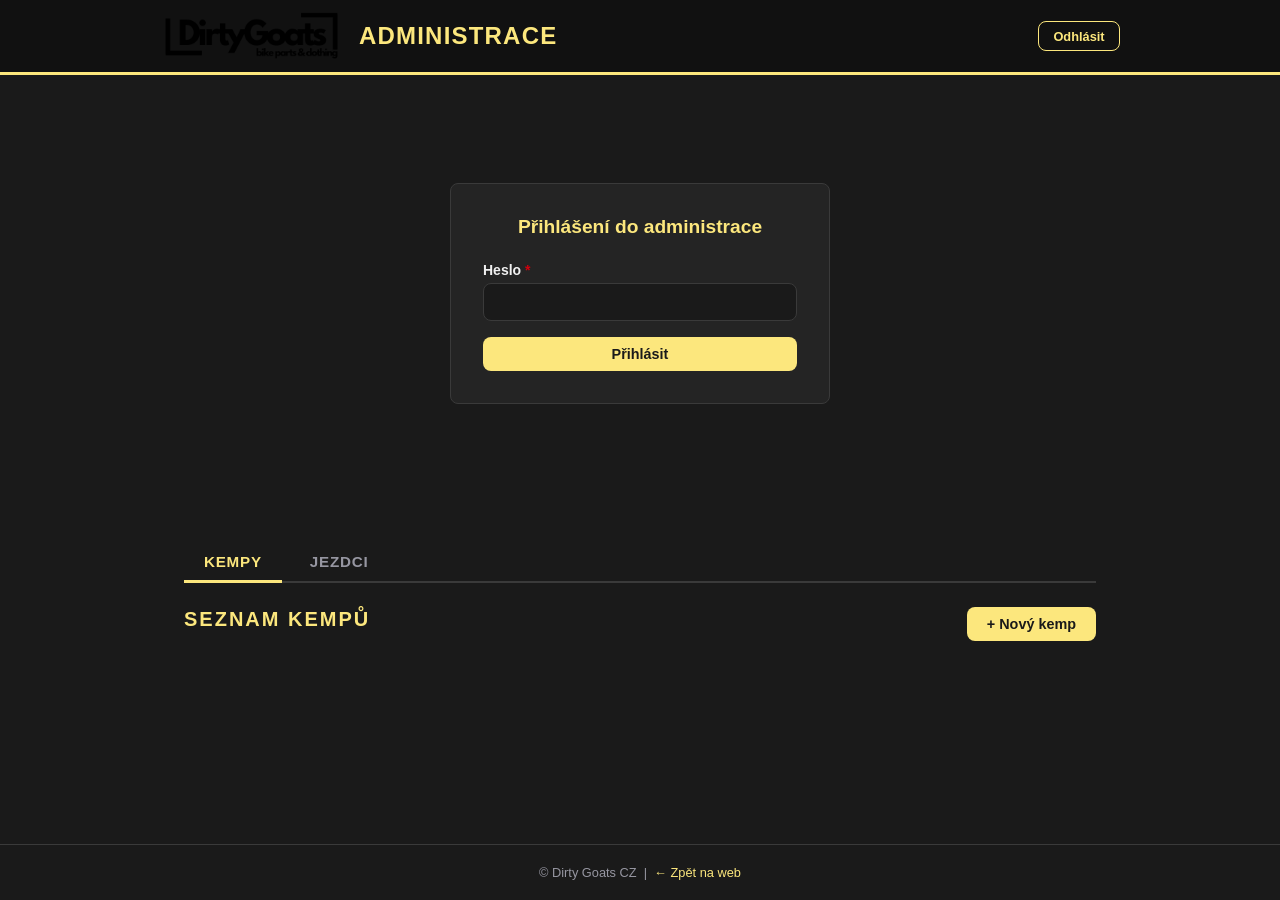
==== admin/index.html @ 601b9ce9 "Initial commit — Dirty Goats BMX Kemp registration site Static GitHub Pages site with public camp li" ====
<!DOCTYPE html>
<html lang="cs">
<head>
  <meta charset="UTF-8">
  <meta name="viewport" content="width=device-width, initial-scale=1.0">
  <title>Administrace – Dirty Goats BMX Kempy</title>
  <link rel="icon" href="../assets/logo.png">
  <link rel="stylesheet" href="../assets/style.css">
  <link rel="stylesheet" href="admin.css">
</head>
<body>

  <header class="site-header">
    <div class="header-inner">
      <a href="../index.html" class="logo-link">
        <img src="../assets/logo.png" alt="Dirty Goats" class="logo">
      </a>
      <h1 class="site-title">Administrace</h1>
      <button id="logout-btn" class="btn btn-outline admin-logout hidden">Odhlásit</button>
    </div>
  </header>

  <!-- Login screen -->
  <div id="login-screen" class="auth-screen">
    <div class="auth-box">
      <h2 class="auth-title">Přihlášení do administrace</h2>
      <form id="login-form" novalidate>
        <div class="form-group">
          <label for="admin-pass">Heslo <span class="req">*</span></label>
          <input type="password" id="admin-pass" autocomplete="current-password" required>
        </div>
        <div id="login-error" class="form-error hidden">Nesprávné heslo.</div>
        <button type="submit" class="btn btn-primary btn-full">Přihlásit</button>
      </form>
    </div>
  </div>

  <!-- Admin panel -->
  <main id="admin-panel" class="main-content hidden">

    <div class="admin-tabs">
      <button class="tab-btn active" data-tab="camps">Kempy</button>
      <button class="tab-btn" data-tab="riders">Jezdci</button>
    </div>

    <!-- Tab: Camps -->
    <section id="tab-camps" class="tab-panel">
      <div class="panel-header">
        <h2 class="section-title">Seznam kempů</h2>
        <button id="new-camp-btn" class="btn btn-primary">+ Nový kemp</button>
      </div>
      <div id="admin-camps-list" class="camps-list"></div>
    </section>

    <!-- Tab: Riders -->
    <section id="tab-riders" class="tab-panel hidden">
      <div class="panel-header">
        <h2 class="section-title">Přihlášení jezdci</h2>
        <div class="rider-controls">
          <select id="camp-filter" class="filter-select">
            <option value="">— Všechny kempy —</option>
          </select>
          <button id="print-btn" class="btn btn-outline">Tisknout sestavu</button>
        </div>
      </div>
      <div id="riders-count" class="riders-count"></div>
      <div id="admin-riders-list"></div>
    </section>

  </main>

  <footer class="site-footer">
    <p>&copy; Dirty Goats CZ &nbsp;|&nbsp; <a href="../index.html">← Zpět na web</a></p>
  </footer>

  <!-- Camp form modal -->
  <div id="camp-modal" class="modal-overlay hidden" role="dialog" aria-modal="true" aria-labelledby="camp-modal-title">
    <div class="modal-box modal-box--wide">
      <button class="modal-close" id="camp-modal-close">&times;</button>
      <h2 id="camp-modal-title" class="modal-heading">Nový kemp</h2>
      <form id="camp-form" novalidate>
        <input type="hidden" id="camp-id">
        <div class="form-row">
          <div class="form-group">
            <label for="camp-name">Název kempu <span class="req">*</span></label>
            <input type="text" id="camp-name" required>
          </div>
          <div class="form-group">
            <label for="camp-place">Místo konání <span class="req">*</span></label>
            <input type="text" id="camp-place" required>
          </div>
        </div>
        <div class="form-row">
          <div class="form-group">
            <label for="camp-from">Datum od <span class="req">*</span></label>
            <input type="date" id="camp-from" required>
          </div>
          <div class="form-group">
            <label for="camp-to">Datum do <span class="req">*</span></label>
            <input type="date" id="camp-to" required>
          </div>
        </div>
        <div class="form-row">
          <div class="form-group">
            <label for="camp-capacity">Kapacita (0 = neomezená)</label>
            <input type="number" id="camp-capacity" min="0" value="0">
          </div>
          <div class="form-group form-group--checkbox">
            <label class="checkbox-label">
              <input type="checkbox" id="camp-closed">
              Ručně uzavřít přihlášky
            </label>
          </div>
        </div>
        <div class="form-group">
          <label for="camp-desc">Popis (volitelné)</label>
          <textarea id="camp-desc" rows="3"></textarea>
        </div>
        <div id="camp-form-error" class="form-error hidden"></div>
        <div class="form-actions">
          <button type="button" id="camp-cancel-btn" class="btn btn-outline">Zrušit</button>
          <button type="submit" class="btn btn-primary">Uložit kemp</button>
        </div>
      </form>
    </div>
  </div>

  <!-- Confirm delete modal -->
  <div id="confirm-modal" class="modal-overlay hidden" role="dialog" aria-modal="true">
    <div class="modal-box">
      <h2 class="modal-heading" style="color:var(--red)">Smazat kemp?</h2>
      <p id="confirm-text" style="color:var(--text-muted);margin-bottom:1.5rem;font-size:0.9rem"></p>
      <div class="form-actions">
        <button id="confirm-cancel" class="btn btn-outline">Zrušit</button>
        <button id="confirm-ok" class="btn" style="background:var(--red);color:#fff">Smazat</button>
      </div>
    </div>
  </div>

  <script src="../assets/data.js"></script>
  <script src="admin.js"></script>
</body>
</html>
---- assets/style.css ----
/* ===== Reset & Base ===== */
*, *::before, *::after { box-sizing: border-box; margin: 0; padding: 0; }

:root {
  --bg:        #1a1a1a;
  --bg-card:   #242424;
  --bg-card2:  #2e2e2e;
  --yellow:    #fce77d;
  --yellow-dk: #d4b800;
  --red:       #d2000d;
  --text:      #f0f0f0;
  --text-muted:#9696a1;
  --border:    #3a3a3a;
  --radius:    8px;
  --font:      'Segoe UI', Arial, sans-serif;
}

html { font-size: 16px; scroll-behavior: smooth; }
body {
  background: var(--bg);
  color: var(--text);
  font-family: var(--font);
  min-height: 100vh;
  display: flex;
  flex-direction: column;
}

a { color: var(--yellow); text-decoration: none; }
a:hover { text-decoration: underline; }

/* ===== Header ===== */
.site-header {
  background: #111;
  border-bottom: 3px solid var(--yellow);
  padding: 0.75rem 1.5rem;
}
.header-inner {
  max-width: 960px;
  margin: 0 auto;
  display: flex;
  align-items: center;
  gap: 1rem;
}
.logo { height: 48px; display: block; }
.site-title {
  font-size: 1.5rem;
  font-weight: 700;
  color: var(--yellow);
  letter-spacing: 0.05em;
  text-transform: uppercase;
}

/* ===== Main ===== */
.main-content {
  flex: 1;
  max-width: 960px;
  width: 100%;
  margin: 2rem auto;
  padding: 0 1.5rem;
}

.section-title {
  font-size: 1.25rem;
  font-weight: 700;
  color: var(--yellow);
  text-transform: uppercase;
  letter-spacing: 0.1em;
  margin-bottom: 1.25rem;
  padding-bottom: 0.5rem;
  border-bottom: 2px solid var(--border);
}

/* ===== Camp cards ===== */
.camps-list {
  display: flex;
  flex-direction: column;
  gap: 1rem;
}

.camp-card {
  background: var(--bg-card);
  border: 1px solid var(--border);
  border-radius: var(--radius);
  padding: 1.25rem 1.5rem;
  display: flex;
  align-items: center;
  gap: 1.5rem;
  transition: border-color 0.2s;
}
.camp-card:hover { border-color: var(--yellow); }

.camp-info { flex: 1; }
.camp-name {
  font-size: 1.1rem;
  font-weight: 700;
  color: var(--text);
  margin-bottom: 0.35rem;
}
.camp-meta {
  font-size: 0.875rem;
  color: var(--text-muted);
  display: flex;
  flex-wrap: wrap;
  gap: 0.5rem 1.25rem;
}
.camp-meta span::before { margin-right: 0.3rem; }
.camp-place::before  { content: "📍"; }
.camp-dates::before  { content: "📅"; }
.camp-spots::before  { content: "👤"; }

.camp-status-badge {
  font-size: 0.75rem;
  font-weight: 700;
  padding: 0.2rem 0.6rem;
  border-radius: 4px;
  text-transform: uppercase;
  letter-spacing: 0.05em;
  white-space: nowrap;
}
.badge-open   { background: #0db56e22; color: #0db56e; border: 1px solid #0db56e44; }
.badge-closed { background: #d2000d22; color: #d2000d; border: 1px solid #d2000d44; }
.badge-full   { background: #fce77d22; color: #d4b800; border: 1px solid #fce77d44; }

/* ===== Buttons ===== */
.btn {
  display: inline-block;
  padding: 0.55rem 1.25rem;
  border-radius: var(--radius);
  font-size: 0.9rem;
  font-weight: 700;
  cursor: pointer;
  border: none;
  transition: background 0.15s, transform 0.1s;
  text-align: center;
  white-space: nowrap;
}
.btn:active { transform: scale(0.97); }

.btn-primary {
  background: var(--yellow);
  color: #1a1a1a;
}
.btn-primary:hover { background: var(--yellow-dk); text-decoration: none; }

.btn-disabled {
  background: var(--bg-card2);
  color: var(--text-muted);
  cursor: not-allowed;
  border: 1px solid var(--border);
}

.btn-full { width: 100%; }

/* ===== Empty state ===== */
.empty-state {
  text-align: center;
  padding: 3rem 1rem;
  color: var(--text-muted);
}
.loading { text-align: center; padding: 2rem; color: var(--text-muted); }

/* ===== Modal ===== */
.modal-overlay {
  position: fixed;
  inset: 0;
  background: rgba(0,0,0,0.75);
  display: flex;
  align-items: center;
  justify-content: center;
  z-index: 1000;
  padding: 1rem;
}
.modal-overlay.hidden { display: none; }

.modal-box {
  background: var(--bg-card);
  border: 1px solid var(--border);
  border-radius: var(--radius);
  padding: 2rem;
  width: 100%;
  max-width: 440px;
  position: relative;
  animation: fadeUp 0.2s ease;
}

@keyframes fadeUp {
  from { opacity: 0; transform: translateY(16px); }
  to   { opacity: 1; transform: translateY(0); }
}

.modal-close {
  position: absolute;
  top: 0.75rem;
  right: 1rem;
  background: none;
  border: none;
  color: var(--text-muted);
  font-size: 1.5rem;
  cursor: pointer;
  line-height: 1;
}
.modal-close:hover { color: var(--text); }

.modal-heading {
  font-size: 1.2rem;
  font-weight: 700;
  color: var(--yellow);
  margin-bottom: 0.25rem;
}
.modal-subheading {
  font-size: 0.875rem;
  color: var(--text-muted);
  margin-bottom: 1.5rem;
}

/* ===== Form ===== */
.form-group {
  margin-bottom: 1rem;
}
.form-group label {
  display: block;
  font-size: 0.875rem;
  font-weight: 600;
  margin-bottom: 0.35rem;
  color: var(--text);
}
.form-group input {
  width: 100%;
  padding: 0.6rem 0.75rem;
  background: var(--bg);
  border: 1px solid var(--border);
  border-radius: var(--radius);
  color: var(--text);
  font-size: 0.95rem;
  font-family: var(--font);
  transition: border-color 0.15s;
}
.form-group input:focus {
  outline: none;
  border-color: var(--yellow);
}
.form-group input.invalid { border-color: var(--red); }
.req { color: var(--red); }

.form-error {
  background: #d2000d22;
  border: 1px solid #d2000d55;
  color: #ff6b6b;
  padding: 0.6rem 0.75rem;
  border-radius: var(--radius);
  font-size: 0.875rem;
  margin-bottom: 1rem;
}
.form-error.hidden { display: none; }

/* ===== Success modal ===== */
.modal-box--success { text-align: center; padding: 2.5rem; }
.success-icon {
  width: 60px;
  height: 60px;
  border-radius: 50%;
  background: #0db56e33;
  color: #0db56e;
  font-size: 2rem;
  display: flex;
  align-items: center;
  justify-content: center;
  margin: 0 auto 1rem;
  border: 2px solid #0db56e66;
}
.modal-box--success h2 { color: var(--yellow); margin-bottom: 0.5rem; }
.modal-box--success p  { color: var(--text-muted); margin-bottom: 1.5rem; font-size: 0.9rem; }

/* ===== Footer ===== */
.site-footer {
  text-align: center;
  padding: 1.25rem;
  font-size: 0.8rem;
  color: var(--text-muted);
  border-top: 1px solid var(--border);
}

/* ===== Responsive ===== */
@media (max-width: 600px) {
  .camp-card {
    flex-direction: column;
    align-items: flex-start;
    gap: 1rem;
  }
  .camp-card .btn { width: 100%; text-align: center; }
}
---- admin/admin.css ----
/* Admin-specific styles */

.btn-outline {
  background: transparent;
  color: var(--yellow);
  border: 1px solid var(--yellow);
}
.btn-outline:hover { background: var(--yellow); color: #1a1a1a; text-decoration: none; }

.admin-logout { margin-left: auto; font-size: 0.8rem; padding: 0.4rem 0.9rem; }

/* ===== Login screen ===== */
.auth-screen {
  flex: 1;
  display: flex;
  align-items: center;
  justify-content: center;
  padding: 2rem;
}
.auth-box {
  background: var(--bg-card);
  border: 1px solid var(--border);
  border-radius: var(--radius);
  padding: 2rem;
  width: 100%;
  max-width: 380px;
}
.auth-title {
  font-size: 1.2rem;
  font-weight: 700;
  color: var(--yellow);
  margin-bottom: 1.5rem;
  text-align: center;
}

/* ===== Tabs ===== */
.admin-tabs {
  display: flex;
  gap: 0.5rem;
  margin-bottom: 1.5rem;
  border-bottom: 2px solid var(--border);
  padding-bottom: 0;
}
.tab-btn {
  background: none;
  border: none;
  color: var(--text-muted);
  font-size: 0.95rem;
  font-weight: 700;
  cursor: pointer;
  padding: 0.6rem 1.25rem;
  border-bottom: 3px solid transparent;
  margin-bottom: -2px;
  text-transform: uppercase;
  letter-spacing: 0.05em;
  transition: color 0.15s;
}
.tab-btn:hover { color: var(--text); }
.tab-btn.active { color: var(--yellow); border-bottom-color: var(--yellow); }

.tab-panel.hidden { display: none; }

/* ===== Panel header ===== */
.panel-header {
  display: flex;
  align-items: center;
  justify-content: space-between;
  margin-bottom: 1.25rem;
  flex-wrap: wrap;
  gap: 0.75rem;
}
.panel-header .section-title { margin-bottom: 0; border: none; }

.rider-controls { display: flex; gap: 0.75rem; align-items: center; flex-wrap: wrap; }

/* ===== Admin camp card ===== */
.admin-camp-card {
  background: var(--bg-card);
  border: 1px solid var(--border);
  border-radius: var(--radius);
  padding: 1rem 1.25rem;
  display: flex;
  align-items: center;
  gap: 1rem;
  margin-bottom: 0.75rem;
}
.admin-camp-card .camp-info { flex: 1; }
.admin-camp-actions { display: flex; gap: 0.5rem; flex-shrink: 0; }
.btn-sm { padding: 0.35rem 0.75rem; font-size: 0.8rem; }
.btn-danger { background: var(--red); color: #fff; }
.btn-danger:hover { background: #a8000a; }
.btn-edit { background: var(--bg-card2); color: var(--text); border: 1px solid var(--border); }
.btn-edit:hover { border-color: var(--yellow); color: var(--yellow); }

/* ===== Toggle switch ===== */
.toggle-row {
  display: flex;
  align-items: center;
  gap: 0.5rem;
  font-size: 0.8rem;
  color: var(--text-muted);
}
.toggle-switch {
  position: relative;
  width: 40px;
  height: 22px;
  flex-shrink: 0;
}
.toggle-switch input { opacity: 0; width: 0; height: 0; }
.toggle-slider {
  position: absolute;
  inset: 0;
  background: var(--border);
  border-radius: 22px;
  cursor: pointer;
  transition: background 0.2s;
}
.toggle-slider::before {
  content: '';
  position: absolute;
  width: 16px; height: 16px;
  left: 3px; top: 3px;
  background: #fff;
  border-radius: 50%;
  transition: transform 0.2s;
}
.toggle-switch input:checked + .toggle-slider { background: var(--red); }
.toggle-switch input:checked + .toggle-slider::before { transform: translateX(18px); }

/* ===== Riders table ===== */
.riders-count {
  font-size: 0.875rem;
  color: var(--text-muted);
  margin-bottom: 1rem;
}

.riders-table-wrapper { overflow-x: auto; }
.riders-table {
  width: 100%;
  border-collapse: collapse;
  font-size: 0.875rem;
}
.riders-table th {
  text-align: left;
  padding: 0.6rem 0.75rem;
  background: var(--bg-card2);
  color: var(--text-muted);
  font-weight: 700;
  font-size: 0.8rem;
  text-transform: uppercase;
  letter-spacing: 0.05em;
  border-bottom: 2px solid var(--border);
}
.riders-table td {
  padding: 0.65rem 0.75rem;
  border-bottom: 1px solid var(--border);
  vertical-align: middle;
}
.riders-table tr:last-child td { border-bottom: none; }
.riders-table tr:hover td { background: var(--bg-card2); }

/* ===== Filter select ===== */
.filter-select {
  background: var(--bg-card);
  border: 1px solid var(--border);
  color: var(--text);
  padding: 0.45rem 0.75rem;
  border-radius: var(--radius);
  font-size: 0.875rem;
  font-family: var(--font);
  cursor: pointer;
}
.filter-select:focus { outline: none; border-color: var(--yellow); }

/* ===== Wide modal ===== */
.modal-box--wide { max-width: 600px; }

/* ===== Form layout ===== */
.form-row {
  display: grid;
  grid-template-columns: 1fr 1fr;
  gap: 0 1rem;
}
@media (max-width: 480px) { .form-row { grid-template-columns: 1fr; } }

.form-group--checkbox { display: flex; align-items: flex-end; padding-bottom: 0.5rem; }
.checkbox-label {
  display: flex;
  align-items: center;
  gap: 0.5rem;
  font-size: 0.875rem;
  cursor: pointer;
  color: var(--text);
}
.checkbox-label input[type=checkbox] {
  width: 16px; height: 16px;
  accent-color: var(--yellow);
  cursor: pointer;
}

textarea {
  width: 100%;
  padding: 0.6rem 0.75rem;
  background: var(--bg);
  border: 1px solid var(--border);
  border-radius: var(--radius);
  color: var(--text);
  font-size: 0.9rem;
  font-family: var(--font);
  resize: vertical;
}
textarea:focus { outline: none; border-color: var(--yellow); }

.form-actions { display: flex; gap: 0.75rem; justify-content: flex-end; margin-top: 1.25rem; }

/* ===== Print styles ===== */
@media print {
  body { background: #fff; color: #000; }
  .site-header, .site-footer, .admin-tabs, .panel-header .btn,
  .rider-controls, #print-btn, #camp-filter, #tab-camps { display: none !important; }
  #tab-riders { display: block !important; }
  .riders-table th { background: #eee; color: #333; }
  .riders-table td { color: #000; }
  .riders-table tr:hover td { background: none; }
  .print-header { display: block !important; margin-bottom: 1rem; }
}
.print-header { display: none; }
.print-header h1 { font-size: 1.4rem; margin-bottom: 0.25rem; }
.print-header p  { font-size: 0.875rem; color: #555; }
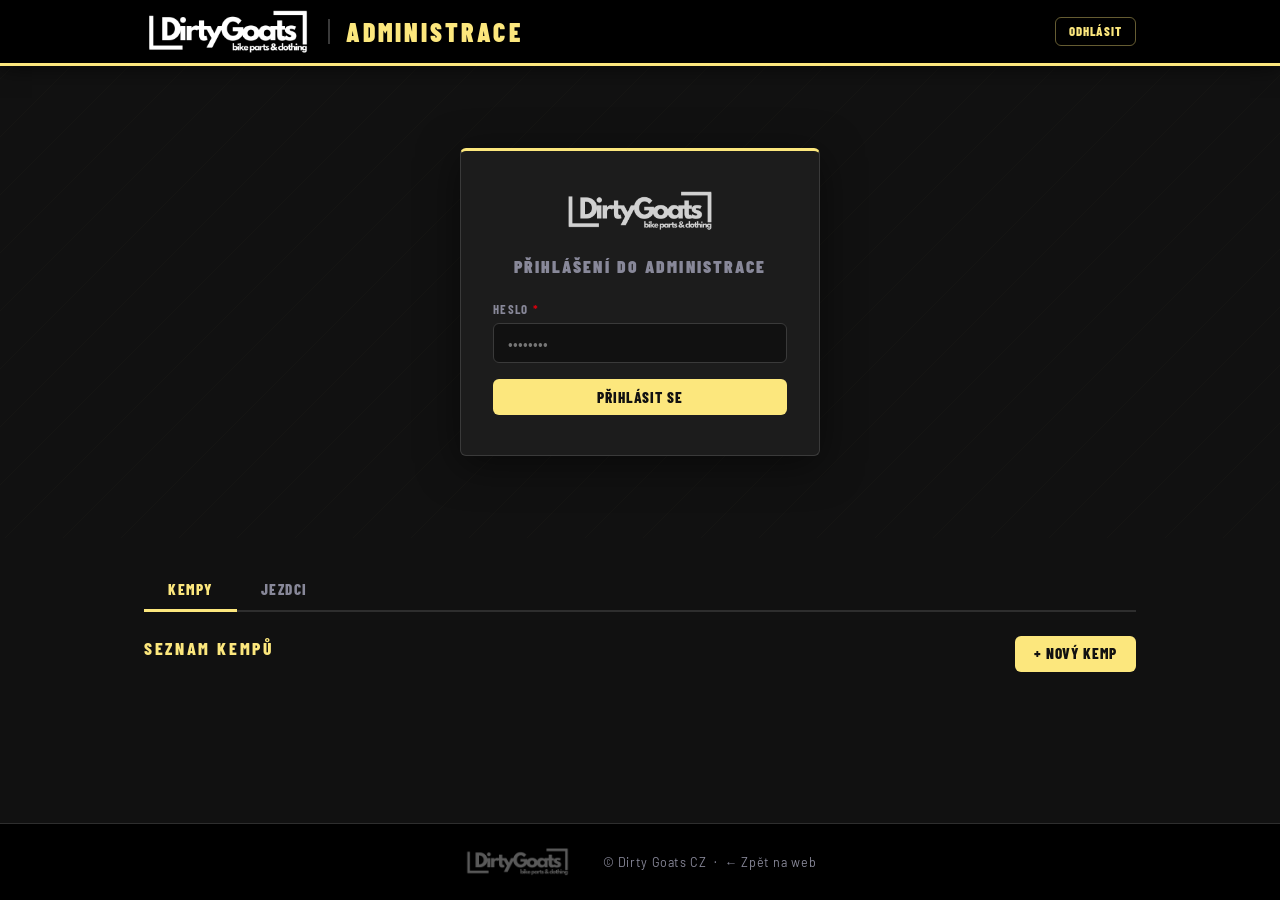
==== commit 5fcc7933: "Redesign with full Dirty Goats brand assets - Download and embed logo, favicon, mascot (goat), produ" ====
--- a/admin/index.html
+++ b/admin/index.html
@@ -4,7 +4,10 @@
   <meta charset="UTF-8">
   <meta name="viewport" content="width=device-width, initial-scale=1.0">
   <title>Administrace – Dirty Goats BMX Kempy</title>
-  <link rel="icon" href="../assets/logo.png">
+  <link rel="icon" href="../assets/brand/favicon.ico">
+  <link rel="preconnect" href="https://fonts.googleapis.com">
+  <link rel="preconnect" href="https://fonts.gstatic.com" crossorigin>
+  <link href="https://fonts.googleapis.com/css2?family=Barlow+Condensed:wght@400;600;700;800;900&family=Barlow:wght@400;500;600;700&display=swap" rel="stylesheet">
   <link rel="stylesheet" href="../assets/style.css">
   <link rel="stylesheet" href="admin.css">
 </head>
@@ -13,9 +16,9 @@
   <header class="site-header">
     <div class="header-inner">
       <a href="../index.html" class="logo-link">
-        <img src="../assets/logo.png" alt="Dirty Goats" class="logo">
+        <img src="../assets/brand/logo.png" alt="Dirty Goats" class="logo">
       </a>
-      <h1 class="site-title">Administrace</h1>
+      <span class="site-title">Administrace</span>
       <button id="logout-btn" class="btn btn-outline admin-logout hidden">Odhlásit</button>
     </div>
   </header>
@@ -23,14 +26,17 @@
   <!-- Login screen -->
   <div id="login-screen" class="auth-screen">
     <div class="auth-box">
+      <div class="auth-logo">
+        <img src="../assets/brand/logo.png" alt="Dirty Goats">
+      </div>
       <h2 class="auth-title">Přihlášení do administrace</h2>
       <form id="login-form" novalidate>
         <div class="form-group">
           <label for="admin-pass">Heslo <span class="req">*</span></label>
-          <input type="password" id="admin-pass" autocomplete="current-password" required>
+          <input type="password" id="admin-pass" autocomplete="current-password" placeholder="••••••••" required>
         </div>
         <div id="login-error" class="form-error hidden">Nesprávné heslo.</div>
-        <button type="submit" class="btn btn-primary btn-full">Přihlásit</button>
+        <button type="submit" class="btn btn-primary btn-full">Přihlásit se</button>
       </form>
     </div>
   </div>
@@ -46,7 +52,9 @@
     <!-- Tab: Camps -->
     <section id="tab-camps" class="tab-panel">
       <div class="panel-header">
-        <h2 class="section-title">Seznam kempů</h2>
+        <div class="section-header">
+          <h2 class="section-title">Seznam kempů</h2>
+        </div>
         <button id="new-camp-btn" class="btn btn-primary">+ Nový kemp</button>
       </div>
       <div id="admin-camps-list" class="camps-list"></div>
@@ -55,12 +63,14 @@
     <!-- Tab: Riders -->
     <section id="tab-riders" class="tab-panel hidden">
       <div class="panel-header">
-        <h2 class="section-title">Přihlášení jezdci</h2>
+        <div class="section-header">
+          <h2 class="section-title">Přihlášení jezdci</h2>
+        </div>
         <div class="rider-controls">
           <select id="camp-filter" class="filter-select">
             <option value="">— Všechny kempy —</option>
           </select>
-          <button id="print-btn" class="btn btn-outline">Tisknout sestavu</button>
+          <button id="print-btn" class="btn btn-outline">🖨 Tisknout</button>
         </div>
       </div>
       <div id="riders-count" class="riders-count"></div>
@@ -70,24 +80,30 @@
   </main>
 
   <footer class="site-footer">
-    <p>&copy; Dirty Goats CZ &nbsp;|&nbsp; <a href="../index.html">← Zpět na web</a></p>
+    <div class="footer-inner">
+      <img src="../assets/brand/logo.png" alt="Dirty Goats" class="footer-logo">
+      <p class="footer-text">
+        &copy; Dirty Goats CZ &nbsp;·&nbsp;
+        <a href="../index.html">← Zpět na web</a>
+      </p>
+    </div>
   </footer>
 
   <!-- Camp form modal -->
   <div id="camp-modal" class="modal-overlay hidden" role="dialog" aria-modal="true" aria-labelledby="camp-modal-title">
     <div class="modal-box modal-box--wide">
-      <button class="modal-close" id="camp-modal-close">&times;</button>
+      <button class="modal-close" id="camp-modal-close" aria-label="Zavřít">&times;</button>
       <h2 id="camp-modal-title" class="modal-heading">Nový kemp</h2>
       <form id="camp-form" novalidate>
         <input type="hidden" id="camp-id">
         <div class="form-row">
           <div class="form-group">
             <label for="camp-name">Název kempu <span class="req">*</span></label>
-            <input type="text" id="camp-name" required>
+            <input type="text" id="camp-name" placeholder="Letní BMX Kemp Praha" required>
           </div>
           <div class="form-group">
             <label for="camp-place">Místo konání <span class="req">*</span></label>
-            <input type="text" id="camp-place" required>
+            <input type="text" id="camp-place" placeholder="Praha – Velopark Letňany" required>
           </div>
         </div>
         <div class="form-row">
@@ -114,7 +130,7 @@
         </div>
         <div class="form-group">
           <label for="camp-desc">Popis (volitelné)</label>
-          <textarea id="camp-desc" rows="3"></textarea>
+          <textarea id="camp-desc" rows="3" placeholder="Popis kempu, program, informace pro rodiče…"></textarea>
         </div>
         <div id="camp-form-error" class="form-error hidden"></div>
         <div class="form-actions">
@@ -128,8 +144,8 @@
   <!-- Confirm delete modal -->
   <div id="confirm-modal" class="modal-overlay hidden" role="dialog" aria-modal="true">
     <div class="modal-box">
-      <h2 class="modal-heading" style="color:var(--red)">Smazat kemp?</h2>
-      <p id="confirm-text" style="color:var(--text-muted);margin-bottom:1.5rem;font-size:0.9rem"></p>
+      <h2 class="modal-heading" style="color:#ff6b6b">Smazat kemp?</h2>
+      <p id="confirm-text" style="color:var(--text-muted);margin-bottom:1.5rem;font-size:0.9rem;margin-top:0.5rem"></p>
       <div class="form-actions">
         <button id="confirm-cancel" class="btn btn-outline">Zrušit</button>
         <button id="confirm-ok" class="btn" style="background:var(--red);color:#fff">Smazat</button>
--- a/assets/style.css
+++ b/assets/style.css
@@ -1,18 +1,26 @@
 /* ===== Reset & Base ===== */
 *, *::before, *::after { box-sizing: border-box; margin: 0; padding: 0; }
 
+@import url('https://fonts.googleapis.com/css2?family=Barlow+Condensed:wght@400;600;700;800;900&family=Barlow:wght@400;500;600;700&display=swap');
+
 :root {
-  --bg:        #1a1a1a;
-  --bg-card:   #242424;
-  --bg-card2:  #2e2e2e;
+  --bg:        #111111;
+  --bg-card:   #1c1c1c;
+  --bg-card2:  #252525;
+  --bg-card3:  #2e2e2e;
   --yellow:    #fce77d;
-  --yellow-dk: #d4b800;
+  --yellow-dk: #c9b535;
+  --yellow-lt: #fef3bc;
   --red:       #d2000d;
+  --red-dk:    #a8000a;
+  --green:     #0db56e;
   --text:      #f0f0f0;
-  --text-muted:#9696a1;
-  --border:    #3a3a3a;
-  --radius:    8px;
-  --font:      'Segoe UI', Arial, sans-serif;
+  --text-muted:#888899;
+  --border:    #2e2e2e;
+  --border2:   #3a3a3a;
+  --radius:    6px;
+  --font:      'Barlow', 'Segoe UI', Arial, sans-serif;
+  --font-cond: 'Barlow Condensed', 'Arial Narrow', Arial, sans-serif;
 }
 
 html { font-size: 16px; scroll-behavior: smooth; }
@@ -30,151 +38,303 @@
 
 /* ===== Header ===== */
 .site-header {
-  background: #111;
+  background: #000;
   border-bottom: 3px solid var(--yellow);
-  padding: 0.75rem 1.5rem;
+  position: sticky;
+  top: 0;
+  z-index: 100;
+  box-shadow: 0 2px 20px rgba(0,0,0,0.6);
 }
 .header-inner {
-  max-width: 960px;
+  max-width: 1040px;
   margin: 0 auto;
+  padding: 0.6rem 1.5rem;
   display: flex;
   align-items: center;
   gap: 1rem;
 }
-.logo { height: 48px; display: block; }
+.logo-link { display: flex; align-items: center; flex-shrink: 0; }
+.logo {
+  height: 44px;
+  display: block;
+  /* Invert black logo to white for dark header */
+  filter: invert(1);
+}
 .site-title {
-  font-size: 1.5rem;
+  font-family: var(--font-cond);
+  font-size: 1.6rem;
+  font-weight: 900;
+  color: var(--yellow);
+  letter-spacing: 0.12em;
+  text-transform: uppercase;
+  padding-left: 1rem;
+  border-left: 2px solid var(--border2);
+  line-height: 1;
+}
+
+/* ===== Hero ===== */
+.hero {
+  background: linear-gradient(135deg, #0a0a0a 0%, #1a1a1a 50%, #0f0f0f 100%);
+  border-bottom: 1px solid var(--border);
+  padding: 3rem 1.5rem 2.5rem;
+  position: relative;
+  overflow: hidden;
+}
+.hero::before {
+  content: '';
+  position: absolute;
+  inset: 0;
+  background:
+    repeating-linear-gradient(
+      -45deg,
+      transparent,
+      transparent 40px,
+      rgba(252,231,125,0.018) 40px,
+      rgba(252,231,125,0.018) 41px
+    );
+  pointer-events: none;
+}
+.hero-inner {
+  max-width: 1040px;
+  margin: 0 auto;
+  display: flex;
+  align-items: center;
+  gap: 2.5rem;
+  position: relative;
+  z-index: 1;
+}
+.hero-mascot {
+  width: 140px;
+  flex-shrink: 0;
+  filter: invert(1) opacity(0.18);
+  pointer-events: none;
+  user-select: none;
+}
+.hero-text { flex: 1; }
+.hero-eyebrow {
+  font-family: var(--font-cond);
+  font-size: 0.85rem;
   font-weight: 700;
+  letter-spacing: 0.25em;
+  text-transform: uppercase;
   color: var(--yellow);
-  letter-spacing: 0.05em;
-  text-transform: uppercase;
+  margin-bottom: 0.4rem;
+  opacity: 0.9;
+}
+.hero-title {
+  font-family: var(--font-cond);
+  font-size: clamp(2.4rem, 6vw, 4rem);
+  font-weight: 900;
+  line-height: 0.95;
+  text-transform: uppercase;
+  letter-spacing: 0.03em;
+  color: #fff;
+  margin-bottom: 0.75rem;
+}
+.hero-title span { color: var(--yellow); }
+.hero-desc {
+  font-size: 0.95rem;
+  color: var(--text-muted);
+  line-height: 1.55;
+  max-width: 480px;
 }
 
 /* ===== Main ===== */
 .main-content {
   flex: 1;
-  max-width: 960px;
+  max-width: 1040px;
   width: 100%;
-  margin: 2rem auto;
-  padding: 0 1.5rem;
-}
-
+  margin: 0 auto;
+  padding: 2rem 1.5rem;
+}
+
+.section-header {
+  display: flex;
+  align-items: center;
+  gap: 0.75rem;
+  margin-bottom: 1.25rem;
+  padding-bottom: 0.75rem;
+  border-bottom: 2px solid var(--border);
+}
 .section-title {
-  font-size: 1.25rem;
+  font-family: var(--font-cond);
+  font-size: 1.1rem;
+  font-weight: 800;
+  color: var(--yellow);
+  text-transform: uppercase;
+  letter-spacing: 0.15em;
+  flex: 1;
+}
+.section-count {
+  font-family: var(--font-cond);
+  font-size: 0.8rem;
   font-weight: 700;
-  color: var(--yellow);
-  text-transform: uppercase;
-  letter-spacing: 0.1em;
-  margin-bottom: 1.25rem;
-  padding-bottom: 0.5rem;
-  border-bottom: 2px solid var(--border);
+  color: var(--text-muted);
+  letter-spacing: 0.05em;
 }
 
 /* ===== Camp cards ===== */
 .camps-list {
   display: flex;
   flex-direction: column;
-  gap: 1rem;
+  gap: 0.75rem;
 }
 
 .camp-card {
   background: var(--bg-card);
   border: 1px solid var(--border);
+  border-left: 4px solid var(--border2);
   border-radius: var(--radius);
-  padding: 1.25rem 1.5rem;
-  display: flex;
-  align-items: center;
-  gap: 1.5rem;
-  transition: border-color 0.2s;
-}
-.camp-card:hover { border-color: var(--yellow); }
-
-.camp-info { flex: 1; }
+  padding: 1.1rem 1.25rem;
+  display: flex;
+  align-items: center;
+  gap: 1.25rem;
+  transition: border-color 0.2s, background 0.2s, transform 0.15s;
+  position: relative;
+}
+.camp-card:hover {
+  border-color: var(--border2);
+  border-left-color: var(--yellow);
+  background: var(--bg-card2);
+  transform: translateX(2px);
+}
+
+.camp-number {
+  font-family: var(--font-cond);
+  font-size: 2rem;
+  font-weight: 900;
+  color: var(--border2);
+  line-height: 1;
+  flex-shrink: 0;
+  width: 2.5rem;
+  text-align: center;
+  user-select: none;
+}
+
+.camp-info { flex: 1; min-width: 0; }
 .camp-name {
-  font-size: 1.1rem;
+  font-family: var(--font-cond);
+  font-size: 1.15rem;
+  font-weight: 800;
+  color: var(--text);
+  text-transform: uppercase;
+  letter-spacing: 0.04em;
+  margin-bottom: 0.3rem;
+  white-space: nowrap;
+  overflow: hidden;
+  text-overflow: ellipsis;
+}
+.camp-meta {
+  font-size: 0.82rem;
+  color: var(--text-muted);
+  display: flex;
+  flex-wrap: wrap;
+  gap: 0.35rem 1rem;
+  align-items: center;
+}
+.camp-meta-item {
+  display: flex;
+  align-items: center;
+  gap: 0.3rem;
+}
+.camp-meta-icon {
+  width: 14px;
+  height: 14px;
+  opacity: 0.5;
+  flex-shrink: 0;
+}
+
+.camp-card-right {
+  display: flex;
+  flex-direction: column;
+  align-items: flex-end;
+  gap: 0.5rem;
+  flex-shrink: 0;
+}
+
+.camp-status-badge {
+  font-family: var(--font-cond);
+  font-size: 0.7rem;
   font-weight: 700;
-  color: var(--text);
-  margin-bottom: 0.35rem;
-}
-.camp-meta {
-  font-size: 0.875rem;
-  color: var(--text-muted);
-  display: flex;
-  flex-wrap: wrap;
-  gap: 0.5rem 1.25rem;
-}
-.camp-meta span::before { margin-right: 0.3rem; }
-.camp-place::before  { content: "📍"; }
-.camp-dates::before  { content: "📅"; }
-.camp-spots::before  { content: "👤"; }
-
-.camp-status-badge {
-  font-size: 0.75rem;
-  font-weight: 700;
-  padding: 0.2rem 0.6rem;
-  border-radius: 4px;
-  text-transform: uppercase;
-  letter-spacing: 0.05em;
+  padding: 0.18rem 0.55rem;
+  border-radius: 3px;
+  text-transform: uppercase;
+  letter-spacing: 0.08em;
   white-space: nowrap;
 }
-.badge-open   { background: #0db56e22; color: #0db56e; border: 1px solid #0db56e44; }
-.badge-closed { background: #d2000d22; color: #d2000d; border: 1px solid #d2000d44; }
-.badge-full   { background: #fce77d22; color: #d4b800; border: 1px solid #fce77d44; }
+.badge-open   { background: rgba(13,181,110,0.15); color: #0db56e; border: 1px solid rgba(13,181,110,0.3); }
+.badge-closed { background: rgba(210,0,13,0.15);   color: #ff4455; border: 1px solid rgba(210,0,13,0.3); }
+.badge-full   { background: rgba(252,231,125,0.12); color: var(--yellow); border: 1px solid rgba(252,231,125,0.3); }
 
 /* ===== Buttons ===== */
 .btn {
   display: inline-block;
-  padding: 0.55rem 1.25rem;
+  padding: 0.55rem 1.2rem;
   border-radius: var(--radius);
-  font-size: 0.9rem;
-  font-weight: 700;
+  font-family: var(--font-cond);
+  font-size: 0.95rem;
+  font-weight: 800;
+  letter-spacing: 0.06em;
+  text-transform: uppercase;
   cursor: pointer;
   border: none;
-  transition: background 0.15s, transform 0.1s;
+  transition: background 0.15s, transform 0.1s, color 0.15s;
   text-align: center;
   white-space: nowrap;
+  line-height: 1.2;
 }
 .btn:active { transform: scale(0.97); }
+.btn:hover  { text-decoration: none; }
 
 .btn-primary {
   background: var(--yellow);
-  color: #1a1a1a;
-}
-.btn-primary:hover { background: var(--yellow-dk); text-decoration: none; }
+  color: #111;
+}
+.btn-primary:hover { background: var(--yellow-lt); color: #000; }
 
 .btn-disabled {
-  background: var(--bg-card2);
+  background: var(--bg-card3);
   color: var(--text-muted);
   cursor: not-allowed;
-  border: 1px solid var(--border);
-}
-
-.btn-full { width: 100%; }
+  border: 1px solid var(--border2);
+  opacity: 0.7;
+}
+
+.btn-full { width: 100%; display: block; }
 
 /* ===== Empty state ===== */
 .empty-state {
   text-align: center;
   padding: 3rem 1rem;
   color: var(--text-muted);
-}
-.loading { text-align: center; padding: 2rem; color: var(--text-muted); }
+  font-family: var(--font-cond);
+  font-size: 1rem;
+  letter-spacing: 0.05em;
+}
+.loading {
+  text-align: center;
+  padding: 2rem;
+  color: var(--text-muted);
+}
 
 /* ===== Modal ===== */
 .modal-overlay {
   position: fixed;
   inset: 0;
-  background: rgba(0,0,0,0.75);
+  background: rgba(0,0,0,0.82);
   display: flex;
   align-items: center;
   justify-content: center;
   z-index: 1000;
   padding: 1rem;
+  backdrop-filter: blur(4px);
 }
 .modal-overlay.hidden { display: none; }
 
 .modal-box {
   background: var(--bg-card);
-  border: 1px solid var(--border);
+  border: 1px solid var(--border2);
+  border-top: 3px solid var(--yellow);
   border-radius: var(--radius);
   padding: 2rem;
   width: 100%;
@@ -184,7 +344,7 @@
 }
 
 @keyframes fadeUp {
-  from { opacity: 0; transform: translateY(16px); }
+  from { opacity: 0; transform: translateY(20px); }
   to   { opacity: 1; transform: translateY(0); }
 }
 
@@ -198,14 +358,18 @@
   font-size: 1.5rem;
   cursor: pointer;
   line-height: 1;
+  padding: 0.2rem;
 }
 .modal-close:hover { color: var(--text); }
 
 .modal-heading {
-  font-size: 1.2rem;
-  font-weight: 700;
+  font-family: var(--font-cond);
+  font-size: 1.3rem;
+  font-weight: 900;
   color: var(--yellow);
-  margin-bottom: 0.25rem;
+  text-transform: uppercase;
+  letter-spacing: 0.08em;
+  margin-bottom: 0.2rem;
 }
 .modal-subheading {
   font-size: 0.875rem;
@@ -214,78 +378,119 @@
 }
 
 /* ===== Form ===== */
-.form-group {
-  margin-bottom: 1rem;
-}
+.form-group { margin-bottom: 1rem; }
 .form-group label {
   display: block;
-  font-size: 0.875rem;
-  font-weight: 600;
+  font-family: var(--font-cond);
+  font-size: 0.8rem;
+  font-weight: 700;
+  letter-spacing: 0.1em;
+  text-transform: uppercase;
   margin-bottom: 0.35rem;
-  color: var(--text);
+  color: var(--text-muted);
 }
 .form-group input {
   width: 100%;
-  padding: 0.6rem 0.75rem;
+  padding: 0.65rem 0.85rem;
   background: var(--bg);
-  border: 1px solid var(--border);
+  border: 1px solid var(--border2);
   border-radius: var(--radius);
   color: var(--text);
   font-size: 0.95rem;
   font-family: var(--font);
-  transition: border-color 0.15s;
+  transition: border-color 0.15s, box-shadow 0.15s;
 }
 .form-group input:focus {
   outline: none;
   border-color: var(--yellow);
+  box-shadow: 0 0 0 3px rgba(252,231,125,0.12);
 }
 .form-group input.invalid { border-color: var(--red); }
 .req { color: var(--red); }
 
 .form-error {
-  background: #d2000d22;
-  border: 1px solid #d2000d55;
+  background: rgba(210,0,13,0.12);
+  border: 1px solid rgba(210,0,13,0.4);
   color: #ff6b6b;
-  padding: 0.6rem 0.75rem;
+  padding: 0.65rem 0.85rem;
   border-radius: var(--radius);
   font-size: 0.875rem;
   margin-bottom: 1rem;
-}
+  display: flex;
+  gap: 0.5rem;
+  align-items: center;
+}
+.form-error::before { content: '⚠'; }
 .form-error.hidden { display: none; }
 
 /* ===== Success modal ===== */
 .modal-box--success { text-align: center; padding: 2.5rem; }
 .success-icon {
-  width: 60px;
-  height: 60px;
+  width: 64px;
+  height: 64px;
   border-radius: 50%;
-  background: #0db56e33;
-  color: #0db56e;
+  background: rgba(13,181,110,0.15);
+  color: var(--green);
   font-size: 2rem;
   display: flex;
   align-items: center;
   justify-content: center;
   margin: 0 auto 1rem;
-  border: 2px solid #0db56e66;
-}
-.modal-box--success h2 { color: var(--yellow); margin-bottom: 0.5rem; }
-.modal-box--success p  { color: var(--text-muted); margin-bottom: 1.5rem; font-size: 0.9rem; }
+  border: 2px solid rgba(13,181,110,0.4);
+}
+.modal-box--success h2 {
+  font-family: var(--font-cond);
+  font-size: 1.4rem;
+  font-weight: 900;
+  text-transform: uppercase;
+  letter-spacing: 0.08em;
+  color: var(--yellow);
+  margin-bottom: 0.5rem;
+}
+.modal-box--success p { color: var(--text-muted); margin-bottom: 1.5rem; font-size: 0.9rem; }
 
 /* ===== Footer ===== */
 .site-footer {
+  background: #000;
+  border-top: 1px solid var(--border);
+  padding: 1.5rem;
   text-align: center;
-  padding: 1.25rem;
-  font-size: 0.8rem;
-  color: var(--text-muted);
-  border-top: 1px solid var(--border);
-}
+}
+.footer-inner {
+  max-width: 1040px;
+  margin: 0 auto;
+  display: flex;
+  align-items: center;
+  justify-content: center;
+  flex-wrap: wrap;
+  gap: 0.75rem 2rem;
+}
+.footer-logo {
+  height: 28px;
+  filter: invert(1);
+  opacity: 0.35;
+}
+.footer-text {
+  font-size: 0.78rem;
+  color: var(--text-muted);
+  letter-spacing: 0.05em;
+}
+.footer-text a { color: var(--text-muted); }
+.footer-text a:hover { color: var(--yellow); text-decoration: none; }
 
 /* ===== Responsive ===== */
-@media (max-width: 600px) {
+@media (max-width: 680px) {
+  .hero-mascot { display: none; }
+  .camp-number { display: none; }
   .camp-card {
-    flex-direction: column;
-    align-items: flex-start;
-    gap: 1rem;
+    flex-wrap: wrap;
+    gap: 0.75rem;
   }
-  .camp-card .btn { width: 100%; text-align: center; }
-}
+  .camp-card-right {
+    flex-direction: row;
+    align-items: center;
+    width: 100%;
+    justify-content: space-between;
+  }
+  .camp-card-right .btn { flex: 1; text-align: center; }
+}
--- a/admin/admin.css
+++ b/admin/admin.css
@@ -3,11 +3,20 @@
 .btn-outline {
   background: transparent;
   color: var(--yellow);
-  border: 1px solid var(--yellow);
-}
-.btn-outline:hover { background: var(--yellow); color: #1a1a1a; text-decoration: none; }
-
-.admin-logout { margin-left: auto; font-size: 0.8rem; padding: 0.4rem 0.9rem; }
+  border: 1px solid rgba(252,231,125,0.4);
+}
+.btn-outline:hover {
+  background: var(--yellow);
+  color: #111;
+  border-color: var(--yellow);
+  text-decoration: none;
+}
+
+.admin-logout {
+  margin-left: auto;
+  font-size: 0.8rem;
+  padding: 0.35rem 0.85rem;
+}
 
 /* ===== Login screen ===== */
 .auth-screen {
@@ -16,19 +25,42 @@
   align-items: center;
   justify-content: center;
   padding: 2rem;
+  background:
+    repeating-linear-gradient(
+      -45deg,
+      transparent,
+      transparent 40px,
+      rgba(252,231,125,0.018) 40px,
+      rgba(252,231,125,0.018) 41px
+    );
 }
 .auth-box {
   background: var(--bg-card);
-  border: 1px solid var(--border);
-  border-radius: var(--radius);
-  padding: 2rem;
+  border: 1px solid var(--border2);
+  border-top: 3px solid var(--yellow);
+  border-radius: var(--radius);
+  padding: 2.5rem 2rem;
   width: 100%;
-  max-width: 380px;
+  max-width: 360px;
+  box-shadow: 0 8px 40px rgba(0,0,0,0.5);
+}
+.auth-logo {
+  display: flex;
+  justify-content: center;
+  margin-bottom: 1.5rem;
+}
+.auth-logo img {
+  height: 40px;
+  filter: invert(1);
+  opacity: 0.8;
 }
 .auth-title {
-  font-size: 1.2rem;
-  font-weight: 700;
-  color: var(--yellow);
+  font-family: var(--font-cond);
+  font-size: 1.1rem;
+  font-weight: 900;
+  color: var(--text-muted);
+  text-transform: uppercase;
+  letter-spacing: 0.12em;
   margin-bottom: 1.5rem;
   text-align: center;
 }
@@ -36,23 +68,23 @@
 /* ===== Tabs ===== */
 .admin-tabs {
   display: flex;
-  gap: 0.5rem;
+  gap: 0;
   margin-bottom: 1.5rem;
   border-bottom: 2px solid var(--border);
-  padding-bottom: 0;
 }
 .tab-btn {
   background: none;
   border: none;
   color: var(--text-muted);
+  font-family: var(--font-cond);
   font-size: 0.95rem;
-  font-weight: 700;
-  cursor: pointer;
-  padding: 0.6rem 1.25rem;
+  font-weight: 800;
+  cursor: pointer;
+  padding: 0.65rem 1.5rem;
   border-bottom: 3px solid transparent;
   margin-bottom: -2px;
   text-transform: uppercase;
-  letter-spacing: 0.05em;
+  letter-spacing: 0.1em;
   transition: color 0.15s;
 }
 .tab-btn:hover { color: var(--text); }
@@ -69,7 +101,8 @@
   flex-wrap: wrap;
   gap: 0.75rem;
 }
-.panel-header .section-title { margin-bottom: 0; border: none; }
+.panel-header .section-header { margin-bottom: 0; border: none; flex: 1; }
+.panel-header .section-title  { margin-bottom: 0; }
 
 .rider-controls { display: flex; gap: 0.75rem; align-items: center; flex-wrap: wrap; }
 
@@ -77,19 +110,23 @@
 .admin-camp-card {
   background: var(--bg-card);
   border: 1px solid var(--border);
+  border-left: 4px solid var(--border2);
   border-radius: var(--radius);
   padding: 1rem 1.25rem;
   display: flex;
   align-items: center;
   gap: 1rem;
-  margin-bottom: 0.75rem;
-}
-.admin-camp-card .camp-info { flex: 1; }
+  margin-bottom: 0.6rem;
+  transition: border-left-color 0.2s;
+}
+.admin-camp-card:hover { border-left-color: var(--yellow); }
+.admin-camp-card .camp-info { flex: 1; min-width: 0; }
 .admin-camp-actions { display: flex; gap: 0.5rem; flex-shrink: 0; }
-.btn-sm { padding: 0.35rem 0.75rem; font-size: 0.8rem; }
-.btn-danger { background: var(--red); color: #fff; }
-.btn-danger:hover { background: #a8000a; }
-.btn-edit { background: var(--bg-card2); color: var(--text); border: 1px solid var(--border); }
+
+.btn-sm { padding: 0.35rem 0.8rem; font-size: 0.8rem; }
+.btn-danger { background: rgba(210,0,13,0.15); color: #ff6b6b; border: 1px solid rgba(210,0,13,0.3); }
+.btn-danger:hover { background: var(--red); color: #fff; border-color: var(--red); }
+.btn-edit { background: var(--bg-card2); color: var(--text-muted); border: 1px solid var(--border2); }
 .btn-edit:hover { border-color: var(--yellow); color: var(--yellow); }
 
 /* ===== Toggle switch ===== */
@@ -97,44 +134,48 @@
   display: flex;
   align-items: center;
   gap: 0.5rem;
-  font-size: 0.8rem;
-  color: var(--text-muted);
+  font-size: 0.78rem;
+  color: var(--text-muted);
+  margin-top: 0.4rem;
 }
 .toggle-switch {
   position: relative;
-  width: 40px;
-  height: 22px;
+  width: 36px;
+  height: 20px;
   flex-shrink: 0;
 }
-.toggle-switch input { opacity: 0; width: 0; height: 0; }
+.toggle-switch input { opacity: 0; width: 0; height: 0; position: absolute; }
 .toggle-slider {
   position: absolute;
   inset: 0;
-  background: var(--border);
-  border-radius: 22px;
+  background: var(--border2);
+  border-radius: 20px;
   cursor: pointer;
   transition: background 0.2s;
 }
 .toggle-slider::before {
   content: '';
   position: absolute;
-  width: 16px; height: 16px;
+  width: 14px; height: 14px;
   left: 3px; top: 3px;
   background: #fff;
   border-radius: 50%;
   transition: transform 0.2s;
 }
 .toggle-switch input:checked + .toggle-slider { background: var(--red); }
-.toggle-switch input:checked + .toggle-slider::before { transform: translateX(18px); }
+.toggle-switch input:checked + .toggle-slider::before { transform: translateX(16px); }
 
 /* ===== Riders table ===== */
 .riders-count {
-  font-size: 0.875rem;
+  font-size: 0.82rem;
   color: var(--text-muted);
   margin-bottom: 1rem;
-}
-
-.riders-table-wrapper { overflow-x: auto; }
+  font-family: var(--font-cond);
+  letter-spacing: 0.05em;
+  text-transform: uppercase;
+}
+
+.riders-table-wrapper { overflow-x: auto; border-radius: var(--radius); border: 1px solid var(--border); }
 .riders-table {
   width: 100%;
   border-collapse: collapse;
@@ -142,17 +183,19 @@
 }
 .riders-table th {
   text-align: left;
-  padding: 0.6rem 0.75rem;
+  padding: 0.6rem 0.85rem;
   background: var(--bg-card2);
   color: var(--text-muted);
+  font-family: var(--font-cond);
   font-weight: 700;
-  font-size: 0.8rem;
-  text-transform: uppercase;
-  letter-spacing: 0.05em;
+  font-size: 0.75rem;
+  text-transform: uppercase;
+  letter-spacing: 0.1em;
   border-bottom: 2px solid var(--border);
+  white-space: nowrap;
 }
 .riders-table td {
-  padding: 0.65rem 0.75rem;
+  padding: 0.65rem 0.85rem;
   border-bottom: 1px solid var(--border);
   vertical-align: middle;
 }
@@ -162,13 +205,14 @@
 /* ===== Filter select ===== */
 .filter-select {
   background: var(--bg-card);
-  border: 1px solid var(--border);
+  border: 1px solid var(--border2);
   color: var(--text);
-  padding: 0.45rem 0.75rem;
-  border-radius: var(--radius);
+  padding: 0.45rem 0.85rem;
+  border-radius: var(--radius);
+  font-family: var(--font-cond);
   font-size: 0.875rem;
-  font-family: var(--font);
-  cursor: pointer;
+  cursor: pointer;
+  transition: border-color 0.15s;
 }
 .filter-select:focus { outline: none; border-color: var(--yellow); }
 
@@ -188,42 +232,63 @@
   display: flex;
   align-items: center;
   gap: 0.5rem;
+  font-family: var(--font);
   font-size: 0.875rem;
+  text-transform: none;
+  letter-spacing: 0;
   cursor: pointer;
   color: var(--text);
+  font-weight: 400;
 }
 .checkbox-label input[type=checkbox] {
   width: 16px; height: 16px;
   accent-color: var(--yellow);
   cursor: pointer;
+  flex-shrink: 0;
 }
 
 textarea {
   width: 100%;
-  padding: 0.6rem 0.75rem;
+  padding: 0.65rem 0.85rem;
   background: var(--bg);
-  border: 1px solid var(--border);
+  border: 1px solid var(--border2);
   border-radius: var(--radius);
   color: var(--text);
   font-size: 0.9rem;
   font-family: var(--font);
   resize: vertical;
-}
-textarea:focus { outline: none; border-color: var(--yellow); }
-
-.form-actions { display: flex; gap: 0.75rem; justify-content: flex-end; margin-top: 1.25rem; }
+  transition: border-color 0.15s, box-shadow 0.15s;
+}
+textarea:focus {
+  outline: none;
+  border-color: var(--yellow);
+  box-shadow: 0 0 0 3px rgba(252,231,125,0.12);
+}
+
+.form-actions {
+  display: flex;
+  gap: 0.75rem;
+  justify-content: flex-end;
+  margin-top: 1.25rem;
+  padding-top: 1.25rem;
+  border-top: 1px solid var(--border);
+}
 
 /* ===== Print styles ===== */
 @media print {
   body { background: #fff; color: #000; }
   .site-header, .site-footer, .admin-tabs, .panel-header .btn,
-  .rider-controls, #print-btn, #camp-filter, #tab-camps { display: none !important; }
+  .rider-controls, #print-btn, #camp-filter, #tab-camps,
+  #login-screen { display: none !important; }
   #tab-riders { display: block !important; }
+  .riders-table-wrapper { border: 1px solid #ccc; border-radius: 0; }
   .riders-table th { background: #eee; color: #333; }
   .riders-table td { color: #000; }
   .riders-table tr:hover td { background: none; }
-  .print-header { display: block !important; margin-bottom: 1rem; }
+  .print-header { display: block !important; margin-bottom: 1.5rem; }
+  .print-logo { display: block !important; margin-bottom: 0.5rem; }
 }
 .print-header { display: none; }
-.print-header h1 { font-size: 1.4rem; margin-bottom: 0.25rem; }
-.print-header p  { font-size: 0.875rem; color: #555; }
+.print-logo   { display: none; height: 36px; }
+.print-header h1 { font-size: 1.4rem; margin-bottom: 0.2rem; }
+.print-header p  { font-size: 0.85rem; color: #555; }
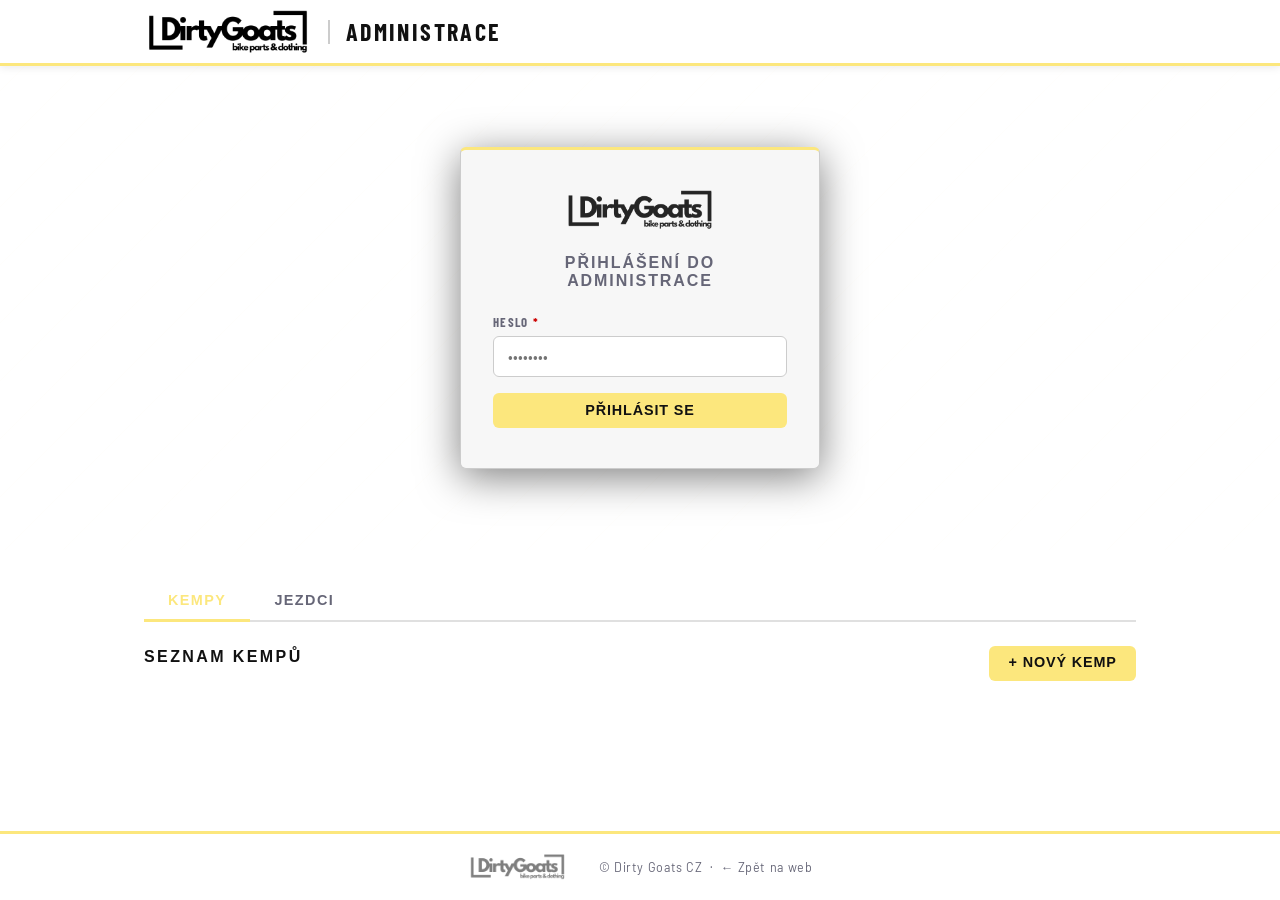
==== commit 6bb786a0: "Remove logout button from admin panel" ====
--- a/admin/index.html
+++ b/admin/index.html
@@ -19,7 +19,6 @@
         <img src="../assets/brand/logo.png" alt="Dirty Goats" class="logo">
       </a>
       <span class="site-title">Administrace</span>
-      <button id="logout-btn" class="btn btn-outline admin-logout hidden">Odhlásit</button>
     </div>
   </header>
 
--- a/assets/style.css
+++ b/assets/style.css
@@ -4,20 +4,20 @@
 @import url('https://fonts.googleapis.com/css2?family=Barlow+Condensed:wght@400;600;700;800;900&family=Barlow:wght@400;500;600;700&display=swap');
 
 :root {
-  --bg:        #111111;
-  --bg-card:   #1c1c1c;
-  --bg-card2:  #252525;
-  --bg-card3:  #2e2e2e;
+  --bg:        #ffffff;
+  --bg-card:   #f7f7f7;
+  --bg-card2:  #efefef;
+  --bg-card3:  #e4e4e4;
   --yellow:    #fce77d;
-  --yellow-dk: #c9b535;
-  --yellow-lt: #fef3bc;
-  --red:       #d2000d;
-  --red-dk:    #a8000a;
-  --green:     #0db56e;
-  --text:      #f0f0f0;
-  --text-muted:#888899;
-  --border:    #2e2e2e;
-  --border2:   #3a3a3a;
+  --yellow-dk: #e8c800;
+  --yellow-lt: #fff8d6;
+  --red:       #cc0000;
+  --red-dk:    #990000;
+  --green:     #007a48;
+  --text:      #111111;
+  --text-muted:#666677;
+  --border:    #e0e0e0;
+  --border2:   #cccccc;
   --radius:    6px;
   --font:      'Barlow', 'Segoe UI', Arial, sans-serif;
   --font-cond: 'Barlow Condensed', 'Arial Narrow', Arial, sans-serif;
@@ -38,12 +38,12 @@
 
 /* ===== Header ===== */
 .site-header {
-  background: #000;
+  background: #fff;
   border-bottom: 3px solid var(--yellow);
   position: sticky;
   top: 0;
   z-index: 100;
-  box-shadow: 0 2px 20px rgba(0,0,0,0.6);
+  box-shadow: 0 2px 8px rgba(0,0,0,0.08);
 }
 .header-inner {
   max-width: 1040px;
@@ -57,15 +57,13 @@
 .logo {
   height: 44px;
   display: block;
-  /* Invert black logo to white for dark header */
-  filter: invert(1);
 }
 .site-title {
   font-family: var(--font-cond);
-  font-size: 1.6rem;
-  font-weight: 900;
-  color: var(--yellow);
-  letter-spacing: 0.12em;
+  font-size: 1.5rem;
+  font-weight: 700;
+  color: #111;
+  letter-spacing: 0.1em;
   text-transform: uppercase;
   padding-left: 1rem;
   border-left: 2px solid var(--border2);
@@ -74,69 +72,47 @@
 
 /* ===== Hero ===== */
 .hero {
-  background: linear-gradient(135deg, #0a0a0a 0%, #1a1a1a 50%, #0f0f0f 100%);
-  border-bottom: 1px solid var(--border);
-  padding: 3rem 1.5rem 2.5rem;
-  position: relative;
-  overflow: hidden;
-}
-.hero::before {
-  content: '';
-  position: absolute;
-  inset: 0;
-  background:
-    repeating-linear-gradient(
-      -45deg,
-      transparent,
-      transparent 40px,
-      rgba(252,231,125,0.018) 40px,
-      rgba(252,231,125,0.018) 41px
-    );
-  pointer-events: none;
+  background: #fff;
+  border-bottom: 2px solid var(--border);
 }
 .hero-inner {
   max-width: 1040px;
   margin: 0 auto;
-  display: flex;
-  align-items: center;
-  gap: 2.5rem;
-  position: relative;
-  z-index: 1;
-}
-.hero-mascot {
-  width: 140px;
-  flex-shrink: 0;
-  filter: invert(1) opacity(0.18);
-  pointer-events: none;
-  user-select: none;
+  padding: 2.5rem 1.5rem 2rem;
+  display: flex;
+  align-items: center;
+  justify-content: space-between;
+  gap: 2rem;
 }
 .hero-text { flex: 1; }
+.hero-mascot-img {
+  display: none;
+}
 .hero-eyebrow {
   font-family: var(--font-cond);
-  font-size: 0.85rem;
-  font-weight: 700;
-  letter-spacing: 0.25em;
-  text-transform: uppercase;
-  color: var(--yellow);
-  margin-bottom: 0.4rem;
-  opacity: 0.9;
+  font-size: 0.82rem;
+  font-weight: 700;
+  letter-spacing: 0.3em;
+  text-transform: uppercase;
+  color: rgba(0,0,0,0.55);
+  margin-bottom: 0.5rem;
 }
 .hero-title {
   font-family: var(--font-cond);
-  font-size: clamp(2.4rem, 6vw, 4rem);
-  font-weight: 900;
-  line-height: 0.95;
-  text-transform: uppercase;
-  letter-spacing: 0.03em;
-  color: #fff;
-  margin-bottom: 0.75rem;
-}
-.hero-title span { color: var(--yellow); }
+  font-size: clamp(2.4rem, 5.5vw, 3.6rem);
+  font-weight: 700;
+  line-height: 1;
+  text-transform: uppercase;
+  letter-spacing: 0.04em;
+  color: #111;
+  margin-bottom: 0.9rem;
+}
+.hero-title span { color: #000; }
 .hero-desc {
   font-size: 0.95rem;
-  color: var(--text-muted);
-  line-height: 1.55;
-  max-width: 480px;
+  color: rgba(0,0,0,0.6);
+  line-height: 1.6;
+  max-width: 500px;
 }
 
 /* ===== Main ===== */
@@ -158,9 +134,9 @@
 }
 .section-title {
   font-family: var(--font-cond);
-  font-size: 1.1rem;
-  font-weight: 800;
-  color: var(--yellow);
+  font-size: 1rem;
+  font-weight: 600;
+  color: #111;
   text-transform: uppercase;
   letter-spacing: 0.15em;
   flex: 1;
@@ -201,8 +177,8 @@
 
 .camp-number {
   font-family: var(--font-cond);
-  font-size: 2rem;
-  font-weight: 900;
+  font-size: 1.8rem;
+  font-weight: 600;
   color: var(--border2);
   line-height: 1;
   flex-shrink: 0;
@@ -214,8 +190,8 @@
 .camp-info { flex: 1; min-width: 0; }
 .camp-name {
   font-family: var(--font-cond);
-  font-size: 1.15rem;
-  font-weight: 800;
+  font-size: 1.1rem;
+  font-weight: 600;
   color: var(--text);
   text-transform: uppercase;
   letter-spacing: 0.04em;
@@ -262,9 +238,9 @@
   letter-spacing: 0.08em;
   white-space: nowrap;
 }
-.badge-open   { background: rgba(13,181,110,0.15); color: #0db56e; border: 1px solid rgba(13,181,110,0.3); }
-.badge-closed { background: rgba(210,0,13,0.15);   color: #ff4455; border: 1px solid rgba(210,0,13,0.3); }
-.badge-full   { background: rgba(252,231,125,0.12); color: var(--yellow); border: 1px solid rgba(252,231,125,0.3); }
+.badge-open   { background: #d4f0e4; color: #006b3c; border: 1px solid #a0d9be; }
+.badge-closed { background: #fde8e8; color: #b30000; border: 1px solid #f5b0b0; }
+.badge-full   { background: #fff3b0; color: #8a6800; border: 1px solid #e8c800; }
 
 /* ===== Buttons ===== */
 .btn {
@@ -272,8 +248,8 @@
   padding: 0.55rem 1.2rem;
   border-radius: var(--radius);
   font-family: var(--font-cond);
-  font-size: 0.95rem;
-  font-weight: 800;
+  font-size: 0.9rem;
+  font-weight: 600;
   letter-spacing: 0.06em;
   text-transform: uppercase;
   cursor: pointer;
@@ -332,9 +308,9 @@
 .modal-overlay.hidden { display: none; }
 
 .modal-box {
-  background: var(--bg-card);
+  background: var(--bg);
   border: 1px solid var(--border2);
-  border-top: 3px solid var(--yellow);
+  border-top: 3px solid #111;
   border-radius: var(--radius);
   padding: 2rem;
   width: 100%;
@@ -364,8 +340,8 @@
 
 .modal-heading {
   font-family: var(--font-cond);
-  font-size: 1.3rem;
-  font-weight: 900;
+  font-size: 1.2rem;
+  font-weight: 700;
   color: var(--yellow);
   text-transform: uppercase;
   letter-spacing: 0.08em;
@@ -409,9 +385,9 @@
 .req { color: var(--red); }
 
 .form-error {
-  background: rgba(210,0,13,0.12);
-  border: 1px solid rgba(210,0,13,0.4);
-  color: #ff6b6b;
+  background: #fde8e8;
+  border: 1px solid #f5b0b0;
+  color: #b30000;
   padding: 0.65rem 0.85rem;
   border-radius: var(--radius);
   font-size: 0.875rem;
@@ -429,32 +405,31 @@
   width: 64px;
   height: 64px;
   border-radius: 50%;
-  background: rgba(13,181,110,0.15);
+  background: #d4f0e4;
   color: var(--green);
   font-size: 2rem;
   display: flex;
   align-items: center;
   justify-content: center;
   margin: 0 auto 1rem;
-  border: 2px solid rgba(13,181,110,0.4);
+  border: 2px solid #a0d9be;
 }
 .modal-box--success h2 {
   font-family: var(--font-cond);
-  font-size: 1.4rem;
-  font-weight: 900;
+  font-size: 1.3rem;
+  font-weight: 700;
   text-transform: uppercase;
   letter-spacing: 0.08em;
-  color: var(--yellow);
+  color: #111;
   margin-bottom: 0.5rem;
 }
 .modal-box--success p { color: var(--text-muted); margin-bottom: 1.5rem; font-size: 0.9rem; }
 
 /* ===== Footer ===== */
 .site-footer {
-  background: #000;
-  border-top: 1px solid var(--border);
-  padding: 1.5rem;
-  text-align: center;
+  background: #fff;
+  border-top: 3px solid var(--yellow);
+  padding: 1.25rem 1.5rem;
 }
 .footer-inner {
   max-width: 1040px;
@@ -466,9 +441,8 @@
   gap: 0.75rem 2rem;
 }
 .footer-logo {
-  height: 28px;
-  filter: invert(1);
-  opacity: 0.35;
+  height: 26px;
+  opacity: 0.5;
 }
 .footer-text {
   font-size: 0.78rem;
@@ -476,7 +450,7 @@
   letter-spacing: 0.05em;
 }
 .footer-text a { color: var(--text-muted); }
-.footer-text a:hover { color: var(--yellow); text-decoration: none; }
+.footer-text a:hover { color: #111; text-decoration: none; }
 
 /* ===== Responsive ===== */
 @media (max-width: 680px) {
--- a/admin/admin.css
+++ b/admin/admin.css
@@ -51,13 +51,12 @@
 }
 .auth-logo img {
   height: 40px;
-  filter: invert(1);
-  opacity: 0.8;
+  opacity: 0.85;
 }
 .auth-title {
   font-family: var(--font-cond);
-  font-size: 1.1rem;
-  font-weight: 900;
+  font-size: 1rem;
+  font-weight: 600;
   color: var(--text-muted);
   text-transform: uppercase;
   letter-spacing: 0.12em;
@@ -77,8 +76,8 @@
   border: none;
   color: var(--text-muted);
   font-family: var(--font-cond);
-  font-size: 0.95rem;
-  font-weight: 800;
+  font-size: 0.9rem;
+  font-weight: 600;
   cursor: pointer;
   padding: 0.65rem 1.5rem;
   border-bottom: 3px solid transparent;
@@ -124,7 +123,7 @@
 .admin-camp-actions { display: flex; gap: 0.5rem; flex-shrink: 0; }
 
 .btn-sm { padding: 0.35rem 0.8rem; font-size: 0.8rem; }
-.btn-danger { background: rgba(210,0,13,0.15); color: #ff6b6b; border: 1px solid rgba(210,0,13,0.3); }
+.btn-danger { background: #fde8e8; color: #b30000; border: 1px solid #f5b0b0; }
 .btn-danger:hover { background: var(--red); color: #fff; border-color: var(--red); }
 .btn-edit { background: var(--bg-card2); color: var(--text-muted); border: 1px solid var(--border2); }
 .btn-edit:hover { border-color: var(--yellow); color: var(--yellow); }
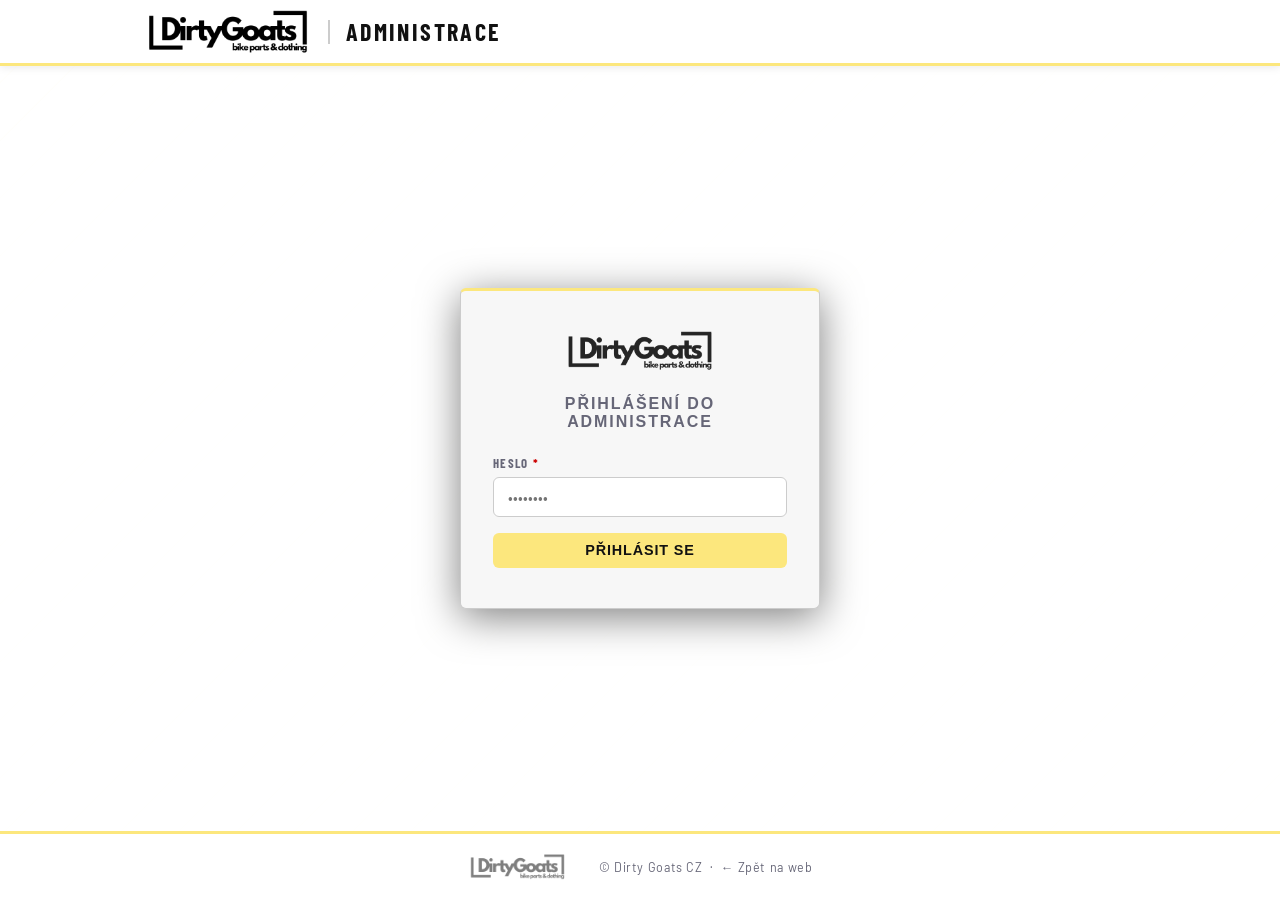
==== commit eb5c08db: "Remove 'Ručně uzavřít přihlášky' checkbox from new camp form" ====
--- a/admin/index.html
+++ b/admin/index.html
@@ -115,17 +115,9 @@
             <input type="date" id="camp-to" required>
           </div>
         </div>
-        <div class="form-row">
-          <div class="form-group">
-            <label for="camp-capacity">Kapacita (0 = neomezená)</label>
-            <input type="number" id="camp-capacity" min="0" value="0">
-          </div>
-          <div class="form-group form-group--checkbox">
-            <label class="checkbox-label">
-              <input type="checkbox" id="camp-closed">
-              Ručně uzavřít přihlášky
-            </label>
-          </div>
+        <div class="form-group">
+          <label for="camp-capacity">Kapacita (0 = neomezená)</label>
+          <input type="number" id="camp-capacity" min="0" value="0">
         </div>
         <div class="form-group">
           <label for="camp-desc">Popis (volitelné)</label>
--- a/assets/style.css
+++ b/assets/style.css
@@ -24,6 +24,7 @@
 }
 
 html { font-size: 16px; scroll-behavior: smooth; }
+.hidden { display: none !important; }
 body {
   background: var(--bg);
   color: var(--text);
@@ -86,7 +87,14 @@
 }
 .hero-text { flex: 1; }
 .hero-mascot-img {
-  display: none;
+  width: 180px;
+  height: 180px;
+  flex-shrink: 0;
+  object-fit: contain;
+  mix-blend-mode: multiply;
+  opacity: 0.12;
+  pointer-events: none;
+  user-select: none;
 }
 .hero-eyebrow {
   font-family: var(--font-cond);
@@ -107,7 +115,7 @@
   color: #111;
   margin-bottom: 0.9rem;
 }
-.hero-title span { color: #000; }
+.hero-title span { color: var(--yellow-dk); }
 .hero-desc {
   font-size: 0.95rem;
   color: rgba(0,0,0,0.6);
